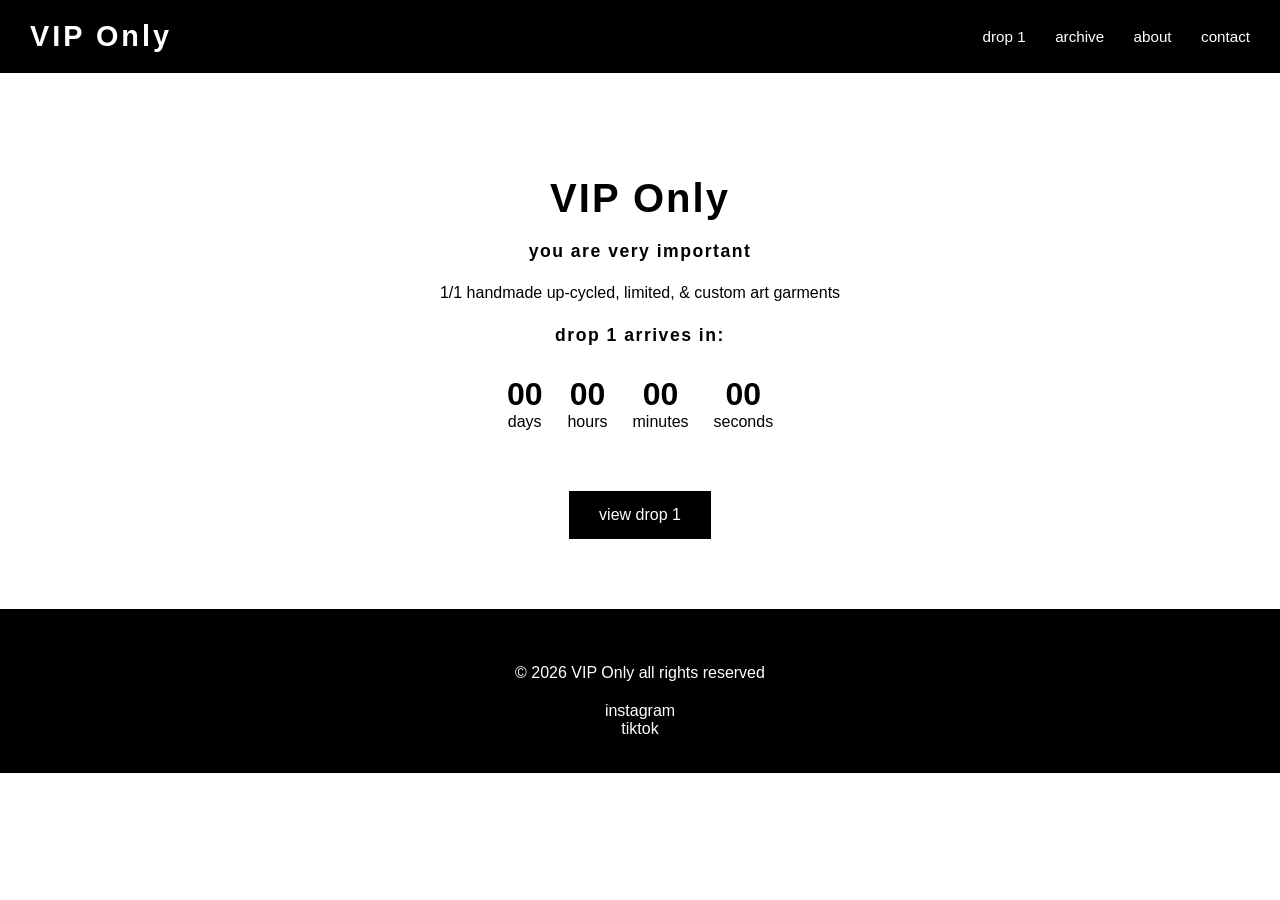
==== index.html @ 28bf60c9 "Update index.html" ====
<!DOCTYPE html>
<html lang="en">

<head>

    <meta charset="UTF-8">
    <meta name="viewport" content="width=device-width, initial-scale=1.0">

    <title>VIP Only | you are very important</title>

    <meta name="description" content="VIP Only drop 1, exclusive handmade 1/1 sustainable fashion">

    <link rel="stylesheet" href="style.css">

</head>


<body>


<header>

    <h1>VIP Only</h1>

<nav>
    <a href="drop.html">drop 1</a>
    <a href="archive.html">archive</a>
    <a href="about.html">about</a>
    <a href="contact.html">contact</a>
</nav>

</header>

<section class="hero">

    <h2>VIP Only</h2>

    <h3>you are very important</h3>

    <p>
        1/1 handmade 
        up-cycled, limited, & custom art garments
    </p>

    <div class="countdown">

        <h3>
            drop 1 arrives in:
        </h3>


        <div id="timer">

            <span>
                <strong id="days">00</strong>
                days
            </span>

            <span>
                <strong id="hours">00</strong>
                hours
            </span>

            <span>
                <strong id="minutes">00</strong>
                minutes
            </span>

            <span>
                <strong id="seconds">00</strong>
                seconds
            </span>

        </div>

    </div>

    <a class="button" href="drop.html">
        view drop 1
    </a>

</section>


    
<!--
        VIP Only creates exclusive handmade garments built around individuality,
        each piece is designed, crafted, and released only once,
        no restocks, no replicas, only originals
 
-->
    
<footer>
    <p>
        © 2026 VIP Only all rights reserved
    </p>
   <a href="https://www.instagram.com/viponly.shop/" target="_blank" rel="noopener">
    instagram
</a>
<br>
<a href="https://www.tiktok.com/@viponly.shop" target="_blank" rel="noopener">
    tiktok
</a>
</footer>

<script src="script.js"></script>

</body>

</html>
---- style.css ----
* {
    box-sizing: border-box;
}

body {
    margin: 0;
    font-family: Arial, Helvetica, sans-serif;
    background: white;
    color: black;
}

header {
    display: flex;
    justify-content: space-between;
    align-items: center;
    padding: 20px 30px;
    background: black;
    color: white;
    position: sticky;
    top: 0;
    z-index: 100;
}

nav a {
    margin-left: 25px;
    text-decoration: none;
    color: white;
    font-size: 0.95rem;
}

.hero {
    text-align: center;
    padding: 70px 20px;
}

.hero h2 {
    font-size: 2.5rem;
    margin-bottom: 15px;
}

.button {
    display: inline-block;
    margin-top: 30px;
    padding: 15px 30px;
    background: black;
    color: white;
    text-decoration: none;
}

.section {
    text-align: center;
    padding: 50px 20px;
}

/* product layout */
/* drop #001 horizontal layout */

.products {

    display: flex;

    gap: 20px;

    overflow-x: auto;

    justify-content: flex-start;

    padding: 20px 0;

    scroll-behavior: smooth;

    -webkit-overflow-scrolling: touch;

}


.product {

    width: 380px;

    flex-shrink: 0;

    text-align: center;

}
/* buttons */
button {
    padding: 12px 25px;
    border: none;
    background: black;
    color: white;
    cursor: pointer;
}

/* countdown */
#timer {
    display: flex;
    justify-content: center;
    gap: 25px;
    margin: 30px;
}

#timer span {

    display: flex;

    flex-direction: column;

}

#timer strong {
    font-size: 2rem;
}

/* VIP ONLY ARCHIVE SCROLL */
.archive-scroll {
    display: flex;
    gap: 12px;
    overflow-x: auto;
    padding: 15px 0;
    scroll-behavior: smooth;
    -webkit-overflow-scrolling: touch;
}

.archive-scroll img {
    width: 260px;
    height: 340px;
    object-fit: cover;
    flex-shrink: 0;
}

/* archive scrollbar */
.archive-scroll::-webkit-scrollbar {
    height: 8px;
}
.archive-scroll::-webkit-scrollbar-thumb {
    background: black;
}
.archive-scroll::-webkit-scrollbar-track {
    background: #eeeeee;
}
.products::-webkit-scrollbar {
    height: 8px;
}

.products::-webkit-scrollbar-thumb {
    background: black;
}

.products::-webkit-scrollbar-track {
    background: #eeeeee;
}
/* mobile */

h1 {
    letter-spacing: 3px;
    text-transform: none;
    font-size: 1.8rem;
    font-weight: 600;
}
h2 {
    letter-spacing: 2px;
    text-transform: none;
}
h3 {
    margin-top: 20px;
    letter-spacing: 1.5px;
    text-transform: none;
    font-size: 1.1rem;
}
p {
    line-height: 1.6;

}
/* larger images for drop and archive */

.product .archive-scroll img {

    width: 300px;

    height: 400px;

    object-fit: cover;

}
/* hide scrollbars */

.products,
.archive-scroll {

    scrollbar-width: none;

}


.products::-webkit-scrollbar,
.archive-scroll::-webkit-scrollbar {

    display: none;

}
/* drop product styling */

.product .button {

    margin-top: 15px;

}


.product p {

    margin: 8px 0;

}


.product h3 {

    text-transform: none;

}

/* luxury product cover image */
.cover-image {
    width: 100%;
    margin-bottom: 15px;
}

.cover-image img {
    width: 100%;
    height: 500px;
    object-fit: cover;
}

/* smaller detail images */
.product .archive-scroll img {
    width: 180px;
    height: 240px;
    object-fit: cover;
}

/* top navigation bar */
header h1 {
    color: white;
    margin: 0;
}
nav a {
    color: white;
}

/* bottom footer bar */
footer {
    background: black;
    color: white;
    text-align: center;
    padding: 35px;
}
footer a {
    margin: 10px;
    color: white;
    text-decoration: none;
}
/* ===========================
   ARCHIVE PAGE
=========================== */
.archive-grid {
    display: grid;
    grid-template-columns: repeat(auto-fit, minmax(300px, 1fr));
    gap: 25px;
    max-width: 1400px;
    margin: 60px auto;
    padding: 0 30px;
}
.archive-item {
    text-align: center;
}

.archive-item img {
    width: 100%;
    aspect-ratio: 3 / 4;
    object-fit: cover;
    display: block;
    border-radius: 0;
    cursor: pointer;
    transition: transform .3s ease, box-shadow .3s ease;
}

.archive-item img {
    transition:
    transform .5s ease,
    filter .5s ease;
}

.archive-item img:hover {
    transform: scale(1.05);
    filter: brightness(.92);
}
.archive-item h3 {
    margin: 18px 0 8px;
    letter-spacing: 2px;
}

.archive-item p {
    margin: 0;
    color: #666;
    font-size: .9rem;
    letter-spacing: 1px;
    text-transform: uppercase;
}

/* mobile */
@media (max-width:700px) {
    .archive-grid {
        grid-template-columns: 1fr;
        padding: 0 20px;
    
    .archive-scroll img {
        width: 220px;
        height: 300px;
    }

    .product {
        width: 300px;
    }

    .cover-image img {
        height: 380px;
    }

    .section {
        padding: 40px 15px;
    }

}
}
.archive-item:hover h3 {
    letter-spacing: 3px;
    transition: .3s ease;
}

.archive-item p {
    margin-top: 10px;
}
/* premium archive styling */

.archive-item {
    position: relative;
}


.archive-item h3 {
    font-size: 1.2rem;
    margin-top: 20px;
    letter-spacing: 2px;
}

.archive-item p {
    margin: 8px 0;
    color: black;
    font-size: .95rem;
    text-transform: none;
    letter-spacing: 1px;
}

.archive-item span {
    display: inline-block;
    margin-top: 8px;
    font-size: .75rem;
    letter-spacing: 2px;
    text-transform: uppercase;
    color: #777;
}
.view-piece {
    display:inline-block;
    margin-top:15px;
    font-size:.8rem;
    letter-spacing:2px;
    color:black;
    text-decoration:none;
    border-bottom:1px solid black;
}
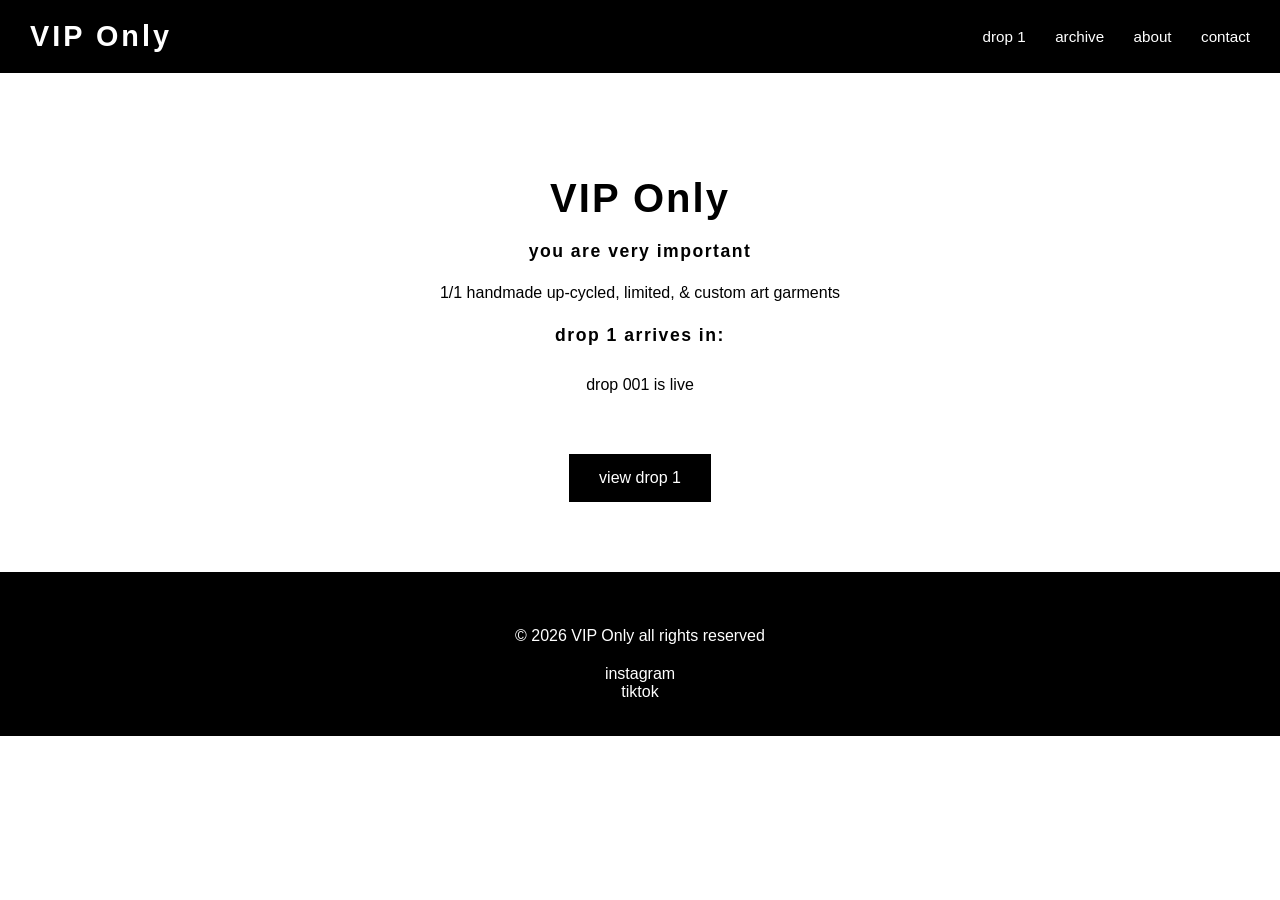
==== commit a238a611: "Update index.html" ====
--- a/index.html
+++ b/index.html
@@ -80,15 +80,6 @@
     </a>
 
 </section>
-
-
-    
-<!--
-        VIP Only creates exclusive handmade garments built around individuality,
-        each piece is designed, crafted, and released only once,
-        no restocks, no replicas, only originals
- 
--->
     
 <footer>
     <p>
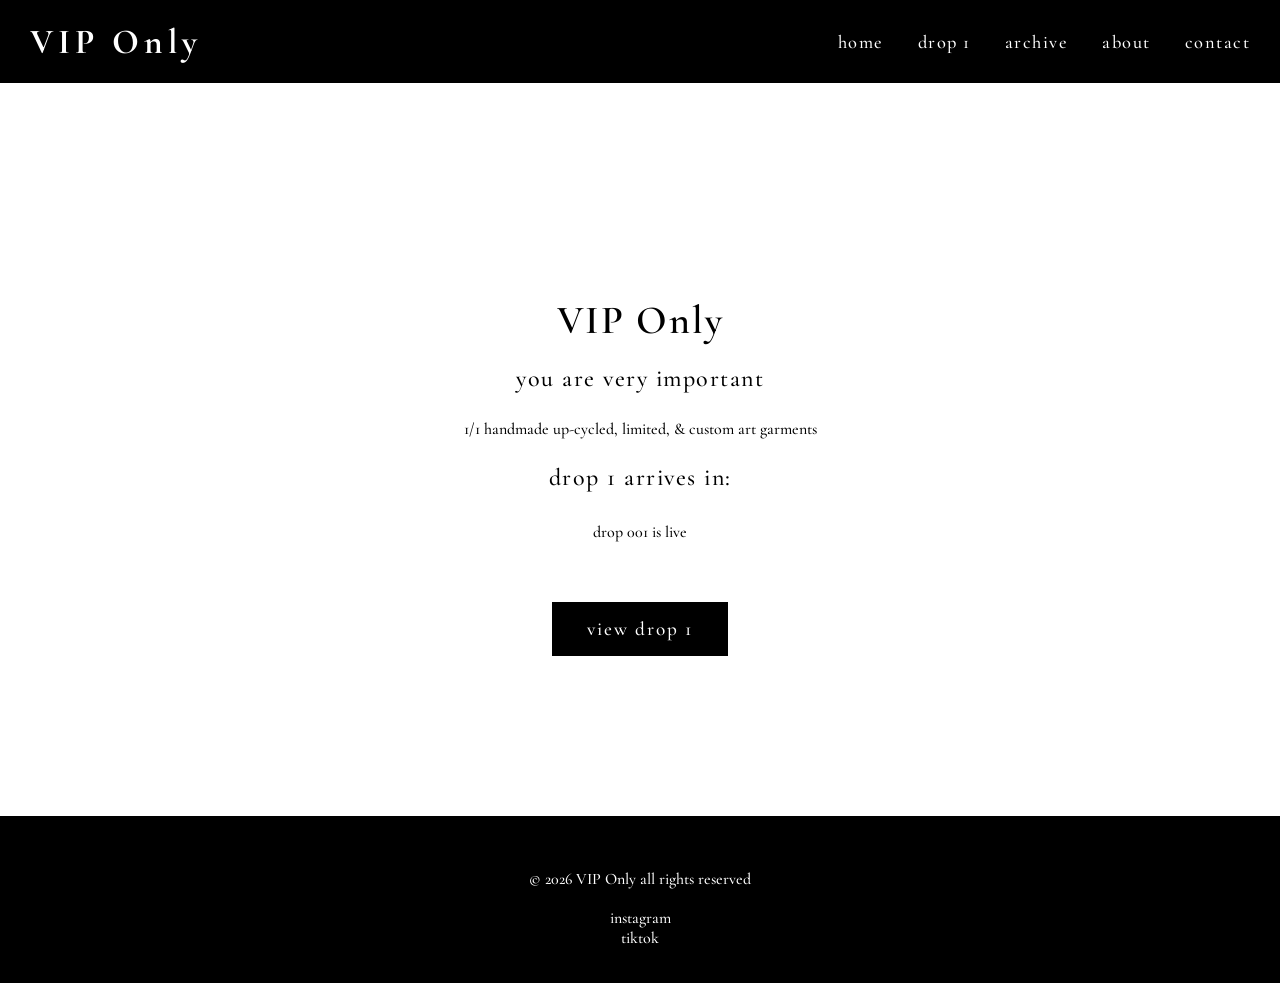
==== commit a0823f04: "Update index.html" ====
--- a/index.html
+++ b/index.html
@@ -9,6 +9,12 @@
     <title>VIP Only | you are very important</title>
 
     <meta name="description" content="VIP Only drop 1, exclusive handmade 1/1 sustainable fashion">
+
+    <link rel="preconnect" href="https://fonts.googleapis.com">
+
+    <link rel="preconnect" href="https://fonts.gstatic.com" crossorigin>
+
+    <link href="https://fonts.googleapis.com/css2?family=Cormorant+Garamond:wght@300;400;500;600;700&display=swap" rel="stylesheet">
 
     <link rel="stylesheet" href="style.css">
 
@@ -23,6 +29,7 @@
     <h1>VIP Only</h1>
 
 <nav>
+    <a href="index.html">home</a>
     <a href="drop.html">drop 1</a>
     <a href="archive.html">archive</a>
     <a href="about.html">about</a>
--- a/style.css
+++ b/style.css
@@ -4,11 +4,30 @@
 
 body {
     margin: 0;
-    font-family: Arial, Helvetica, sans-serif;
+    font-family: "Cormorant Garamond", serif;
     background: white;
     color: black;
-}
-
+    font-weight: 500;
+    -webkit-font-smoothing: antialiased;
+    -moz-osx-font-smoothing: grayscale;
+    animation: fadeIn .8s ease;
+}
+
+@keyframes fadeIn {
+    from {
+        opacity: 0;
+    }
+    to {
+        opacity: 1;
+    }
+}
+
+html {
+    scroll-behavior: smooth;
+}
+section {
+    scroll-margin-top: 90px;
+}
 header {
     display: flex;
     justify-content: space-between;
@@ -22,15 +41,24 @@
 }
 
 nav a {
-    margin-left: 25px;
+    font-family: "Cormorant Garamond", serif;
+    margin-left: 30px;
     text-decoration: none;
     color: white;
-    font-size: 0.95rem;
+    font-size: 1.15rem;
+    font-weight: 500;
+    letter-spacing: 1.5px;
+    text-transform: none;
+    transition: opacity 0.25s ease;
+}
+
+nav a:hover {
+    opacity: 0.7;
 }
 
 .hero {
     text-align: center;
-    padding: 70px 20px;
+    padding: 180px 20px 160px;
 }
 
 .hero h2 {
@@ -41,55 +69,62 @@
 .button {
     display: inline-block;
     margin-top: 30px;
-    padding: 15px 30px;
+    padding: 14px 34px;
     background: black;
     color: white;
     text-decoration: none;
-}
-
+    font-family: "Cormorant Garamond", serif;
+    font-size: 1.2rem;
+    font-weight: 500;
+    letter-spacing: 2px;
+    text-transform: none;
+    border: 1px solid black;
+    transition: all 0.3s ease;
+}
+.button:hover {
+    background: white;
+    color: black;
+    border: 1px solid black;
+}
 .section {
     text-align: center;
     padding: 50px 20px;
 }
 
-/* product layout */
-/* drop #001 horizontal layout */
+/*drop page*/
 
 .products {
-
-    display: flex;
-
+    display: flex;
     gap: 20px;
-
     overflow-x: auto;
-
     justify-content: flex-start;
-
     padding: 20px 0;
-
     scroll-behavior: smooth;
-
     -webkit-overflow-scrolling: touch;
-
-}
-
+}
 
 .product {
-
     width: 380px;
-
     flex-shrink: 0;
-
-    text-align: center;
-
+    text-align: center;
 }
 /* buttons */
 button {
-    padding: 12px 25px;
-    border: none;
+    padding: 14px 34px;
     background: black;
     color: white;
+    border: 1px solid black;
+    font-family: "Cormorant Garamond", serif;
+    font-size: 1.1rem;
+    font-weight: 500;
+    letter-spacing: 2px;
     cursor: pointer;
+    transition: all .3s ease;
+}
+
+button:hover {
+    background: white;
+    color: black;
 }
 
 /* countdown */
@@ -129,45 +164,35 @@
     flex-shrink: 0;
 }
 
-/* archive scrollbar */
-.archive-scroll::-webkit-scrollbar {
-    height: 8px;
-}
-.archive-scroll::-webkit-scrollbar-thumb {
-    background: black;
-}
-.archive-scroll::-webkit-scrollbar-track {
-    background: #eeeeee;
-}
-.products::-webkit-scrollbar {
-    height: 8px;
-}
-
-.products::-webkit-scrollbar-thumb {
-    background: black;
-}
-
-.products::-webkit-scrollbar-track {
-    background: #eeeeee;
-}
 /* mobile */
 
 h1 {
-    letter-spacing: 3px;
-    text-transform: none;
-    font-size: 1.8rem;
+    font-family: "Cormorant Garamond", serif;
+    font-size: 2.2rem;
+    letter-spacing: 5px;
+    font-weight: 700;
+    text-transform: none;
+    margin: 0;
+}
+
+h2 {
+    font-family: "Cormorant Garamond", serif;
+    font-size: 3rem;
     font-weight: 600;
-}
-h2 {
-    letter-spacing: 2px;
-    text-transform: none;
-}
+    letter-spacing: 2px;
+    text-transform: none;
+    margin-bottom: 15px;
+}
+
 h3 {
+    font-family: "Cormorant Garamond", serif;
+    font-size: 1.5rem;
+    font-weight: 500;
+    letter-spacing: 1.5px;
+    text-transform: none;
     margin-top: 20px;
-    letter-spacing: 1.5px;
-    text-transform: none;
-    font-size: 1.1rem;
-}
+}
+
 p {
     line-height: 1.6;
 
@@ -192,12 +217,9 @@
 
 }
 
-
 .products::-webkit-scrollbar,
 .archive-scroll::-webkit-scrollbar {
-
     display: none;
-
 }
 /* drop product styling */
 
@@ -231,6 +253,7 @@
     width: 100%;
     height: 500px;
     object-fit: cover;
+    image-rendering: auto;
 }
 
 /* smaller detail images */
@@ -245,9 +268,6 @@
     color: white;
     margin: 0;
 }
-nav a {
-    color: white;
-}
 
 /* bottom footer bar */
 footer {
@@ -264,6 +284,7 @@
 /* ===========================
    ARCHIVE PAGE
 =========================== */
+/* premium archive styling */
 .archive-grid {
     display: grid;
     grid-template-columns: repeat(auto-fit, minmax(300px, 1fr));
@@ -274,46 +295,58 @@
 }
 .archive-item {
     text-align: center;
-}
-
+    position: relative;
+}
 .archive-item img {
     width: 100%;
     aspect-ratio: 3 / 4;
     object-fit: cover;
     display: block;
-    border-radius: 0;
     cursor: pointer;
-    transition: transform .3s ease, box-shadow .3s ease;
-}
-
+    border-radius: 0px;
+    transition: transform .5s ease, filter .5s ease;
+    image-rendering: auto;
+}
+.archive-item img:hover {
+    transform: scale(1.03);
+    filter: brightness(.95);
+}
+.archive-item p {
+    margin: 10px 0;
+    color: black;
+    font-size: .95rem;
+    letter-spacing: 1px;
+    text-transform: none;
+}
+.archive-item:hover h3 {
+    letter-spacing: 3px;
+    transition: .3s ease;
+}
+.archive-item h3 {
+    font-size: 1.2rem;
+    margin: 18px 0 8px;
+    letter-spacing: 2px;
+    transition: letter-spacing .3s ease;
+}
+.archive-item span {
+    display: inline-block;
+    margin-top: 8px;
+    font-size: .75rem;
+    letter-spacing: 2px;
+    text-transform: none;
+    color: #777;
+}
+.cover-image img,
+.archive-scroll img,
 .archive-item img {
-    transition:
-    transform .5s ease,
-    filter .5s ease;
-}
-
-.archive-item img:hover {
-    transform: scale(1.05);
-    filter: brightness(.92);
-}
-.archive-item h3 {
-    margin: 18px 0 8px;
-    letter-spacing: 2px;
-}
-
-.archive-item p {
-    margin: 0;
-    color: #666;
-    font-size: .9rem;
-    letter-spacing: 1px;
-    text-transform: uppercase;
-}
-
+    border-radius: 4px;
+}
 /* mobile */
 @media (max-width:700px) {
     .archive-grid {
         grid-template-columns: 1fr;
         padding: 0 20px;
+    }
     
     .archive-scroll img {
         width: 220px;
@@ -331,46 +364,8 @@
     .section {
         padding: 40px 15px;
     }
-
-}
-}
-.archive-item:hover h3 {
-    letter-spacing: 3px;
-    transition: .3s ease;
-}
-
-.archive-item p {
-    margin-top: 10px;
-}
-/* premium archive styling */
-
-.archive-item {
-    position: relative;
-}
-
-
-.archive-item h3 {
-    font-size: 1.2rem;
-    margin-top: 20px;
-    letter-spacing: 2px;
-}
-
-.archive-item p {
-    margin: 8px 0;
-    color: black;
-    font-size: .95rem;
-    text-transform: none;
-    letter-spacing: 1px;
-}
-
-.archive-item span {
-    display: inline-block;
-    margin-top: 8px;
-    font-size: .75rem;
-    letter-spacing: 2px;
-    text-transform: uppercase;
-    color: #777;
-}
+}
+
 .view-piece {
     display:inline-block;
     margin-top:15px;
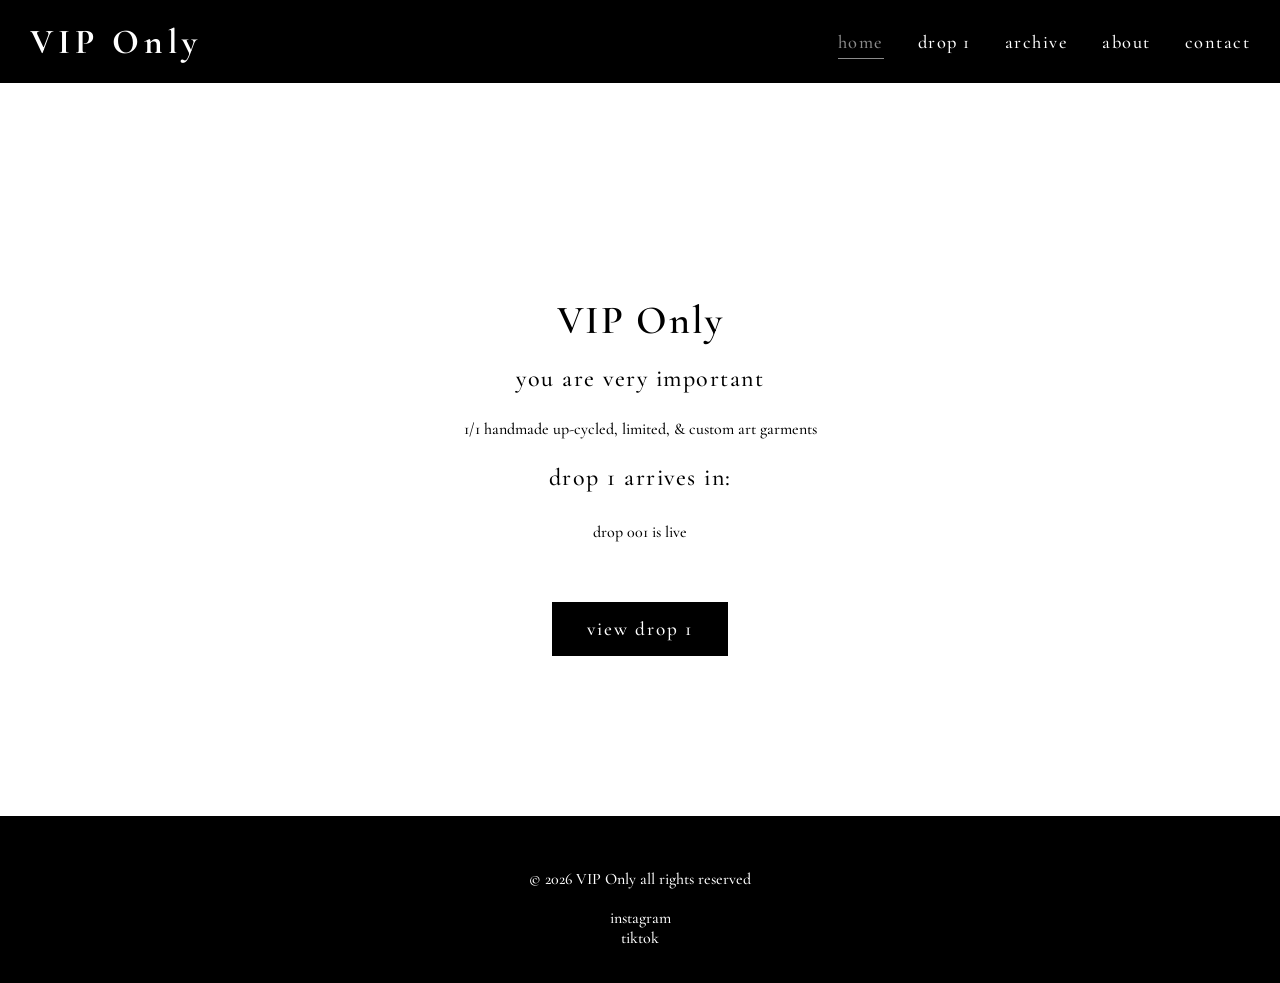
==== commit 34bbe73d: "Update index.html" ====
--- a/index.html
+++ b/index.html
@@ -18,6 +18,8 @@
 
     <link rel="stylesheet" href="style.css">
 
+    <link rel="icon" type="image/png" href="images/logo.png">
+
 </head>
 
 
@@ -29,7 +31,7 @@
     <h1>VIP Only</h1>
 
 <nav>
-    <a href="index.html">home</a>
+    <a class="active" href="index.html">home</a>
     <a href="drop.html">drop 1</a>
     <a href="archive.html">archive</a>
     <a href="about.html">about</a>
--- a/style.css
+++ b/style.css
@@ -55,7 +55,11 @@
 nav a:hover {
     opacity: 0.7;
 }
-
+nav a.active {
+    opacity: 0.55;
+    border-bottom: 1px solid white;
+    padding-bottom: 5px;
+}
 .hero {
     text-align: center;
     padding: 180px 20px 160px;
@@ -346,8 +350,24 @@
     .archive-grid {
         grid-template-columns: 1fr;
         padding: 0 20px;
-    }
-    
+        header {
+            position: sticky;
+            top: 0;
+            flex-direction: column;
+            gap: 15px;
+            padding: 20px;
+        }
+        nav {
+            display: flex;
+            flex-wrap: wrap;
+            justify-content: center;
+            gap: 15px;
+        }
+        nav a {
+            margin-left: 0;
+            font-size: 1rem;
+        }
+    }
     .archive-scroll img {
         width: 220px;
         height: 300px;
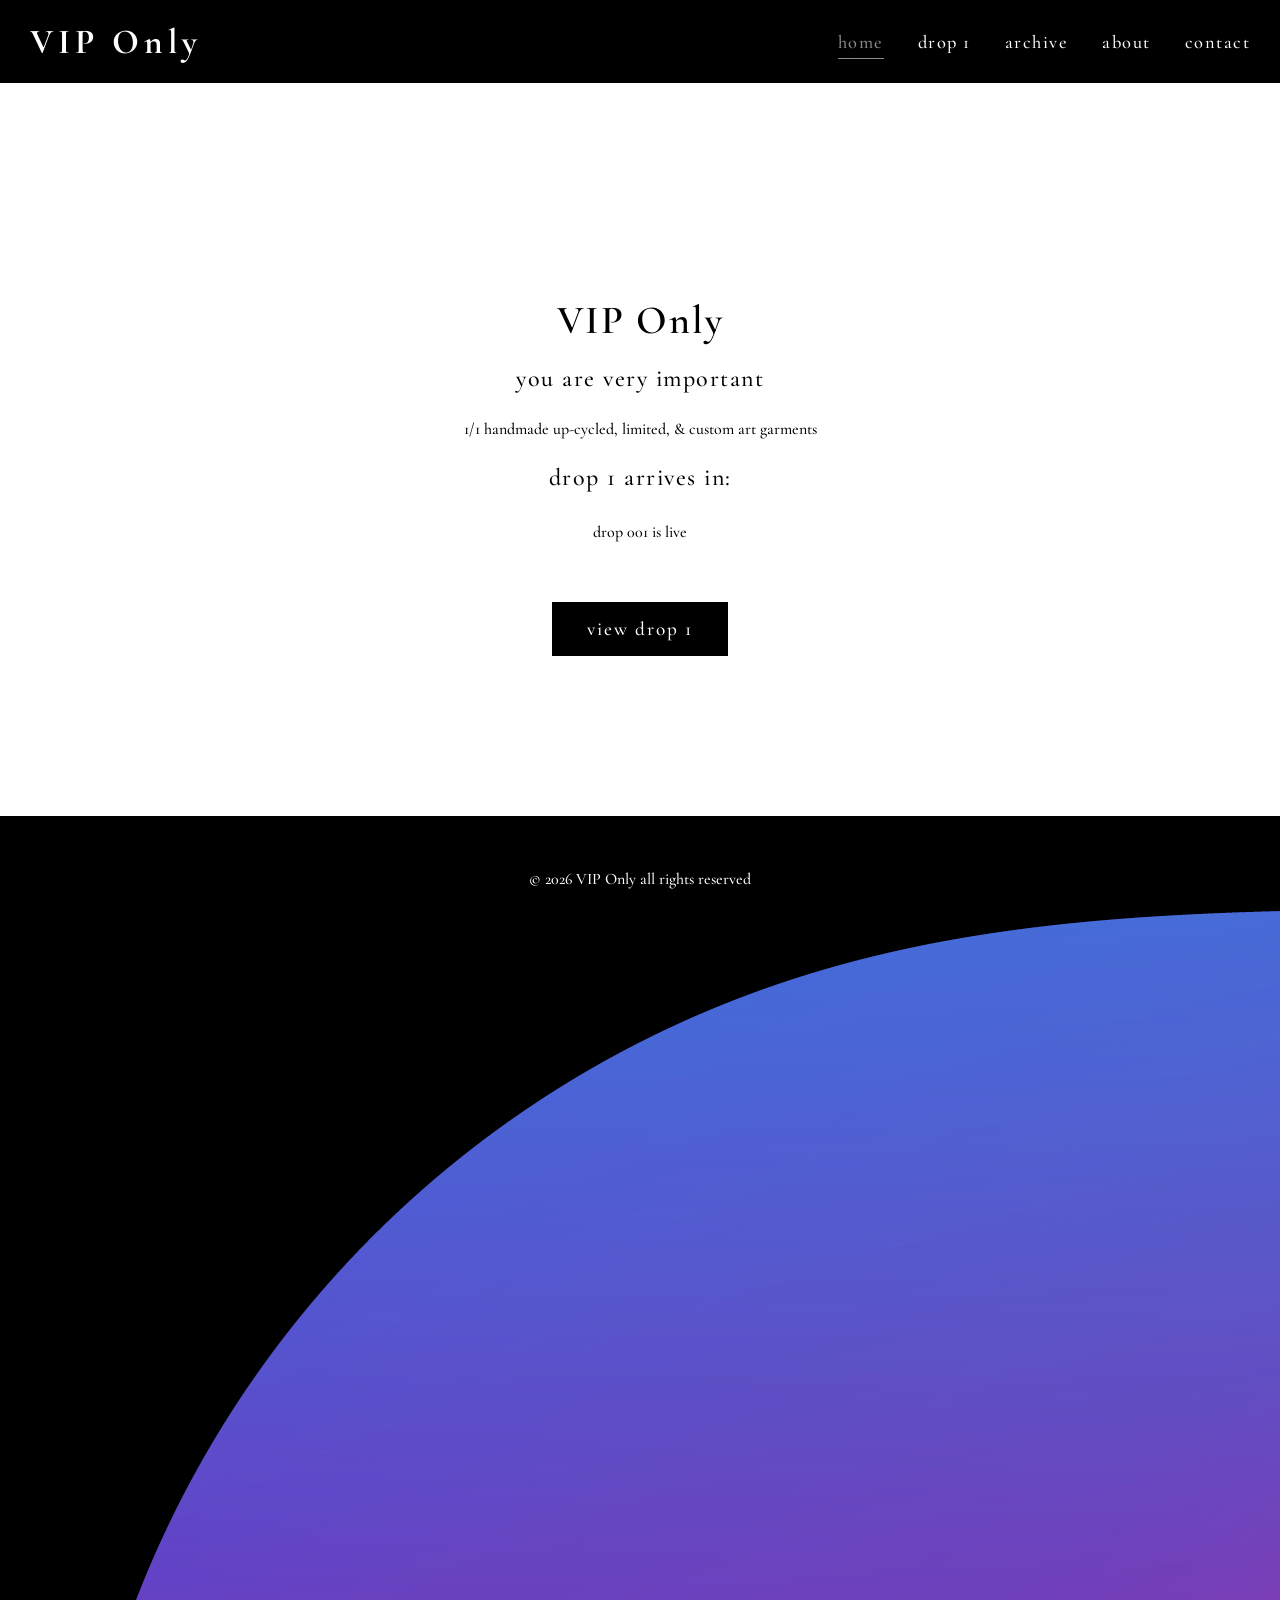
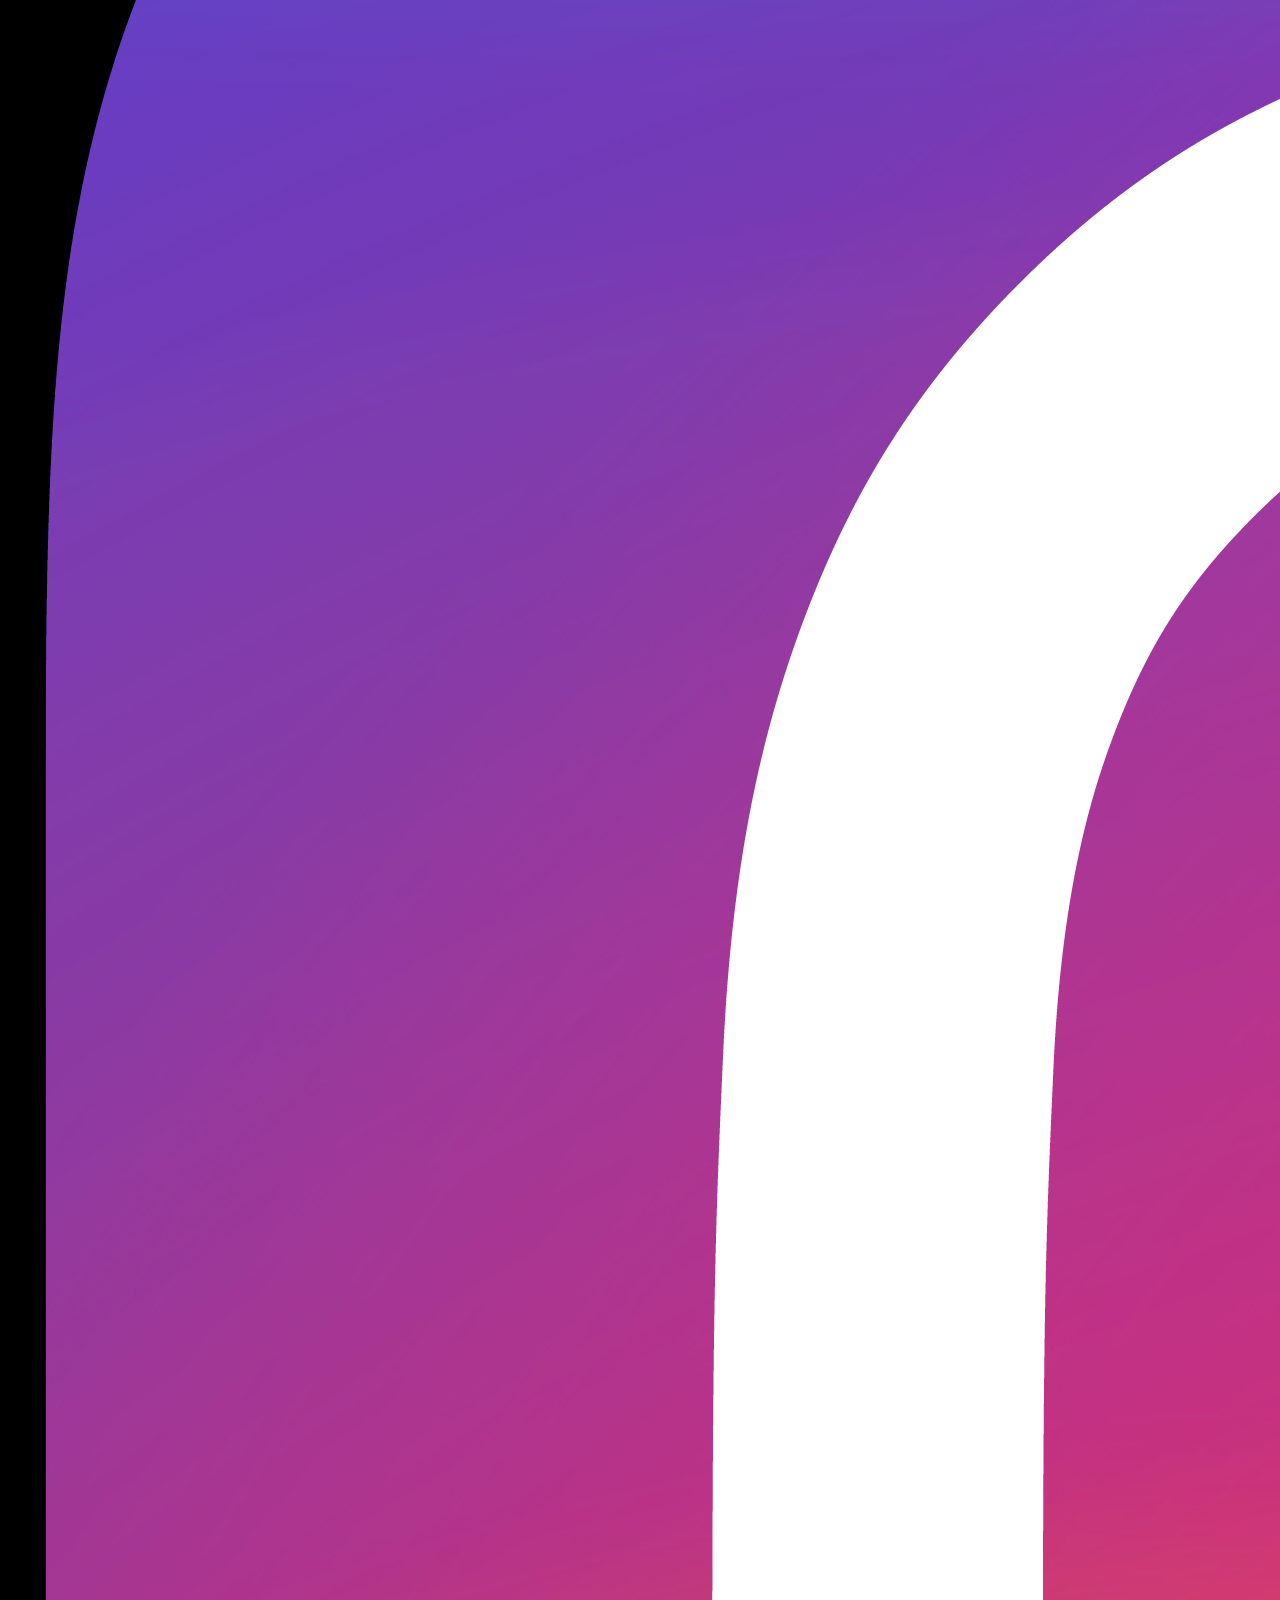
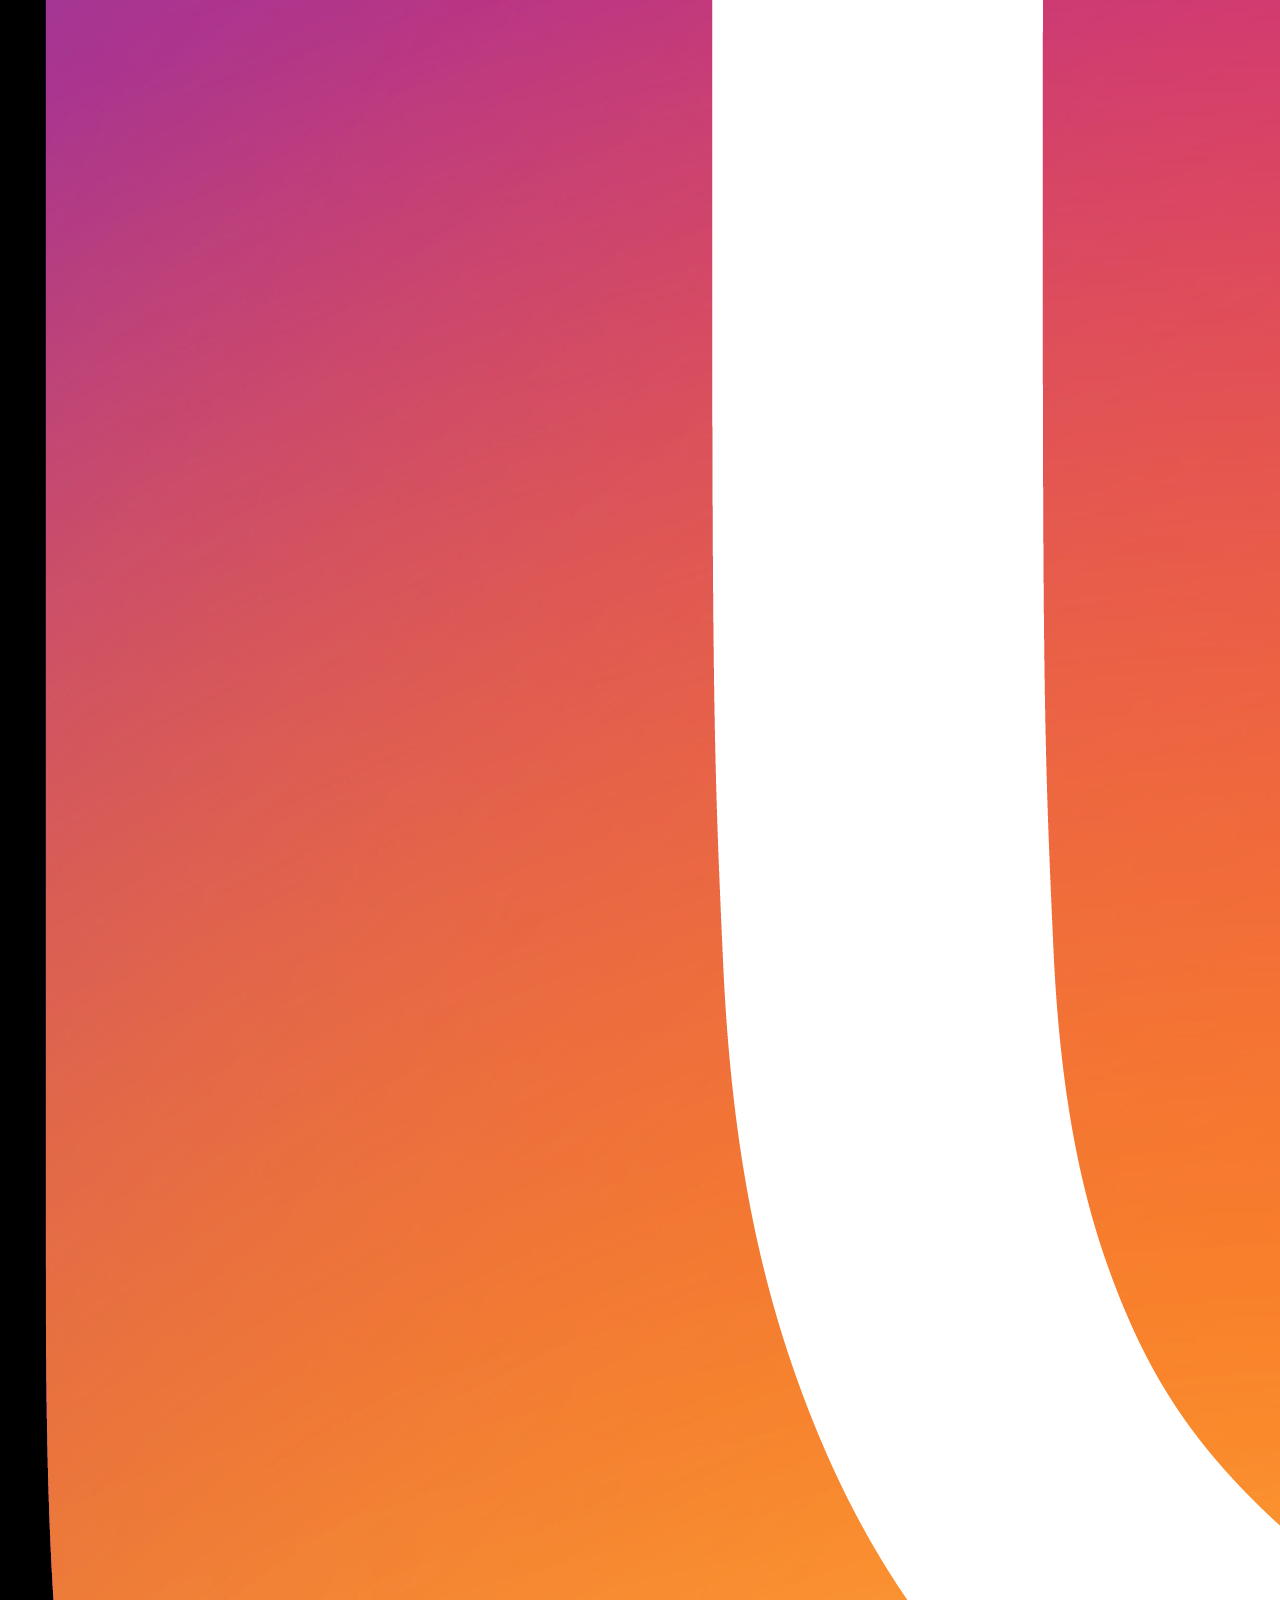
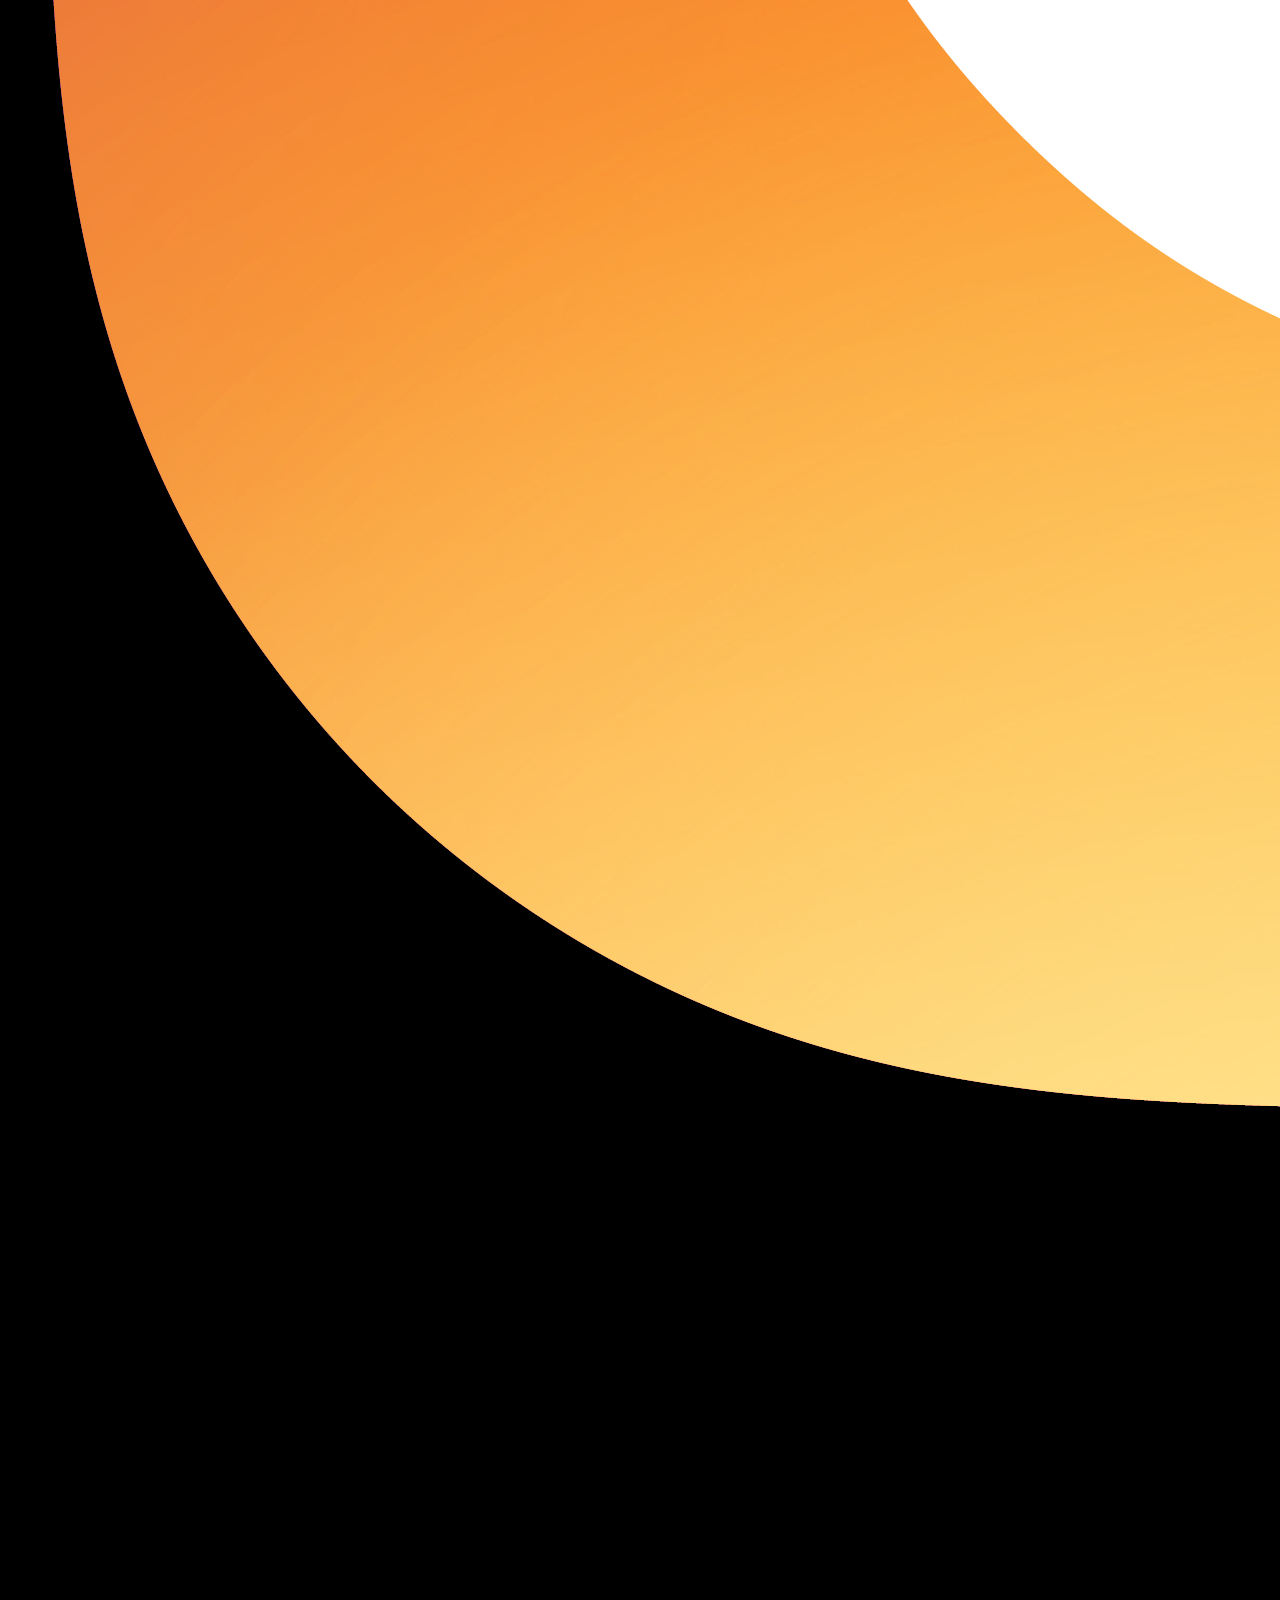
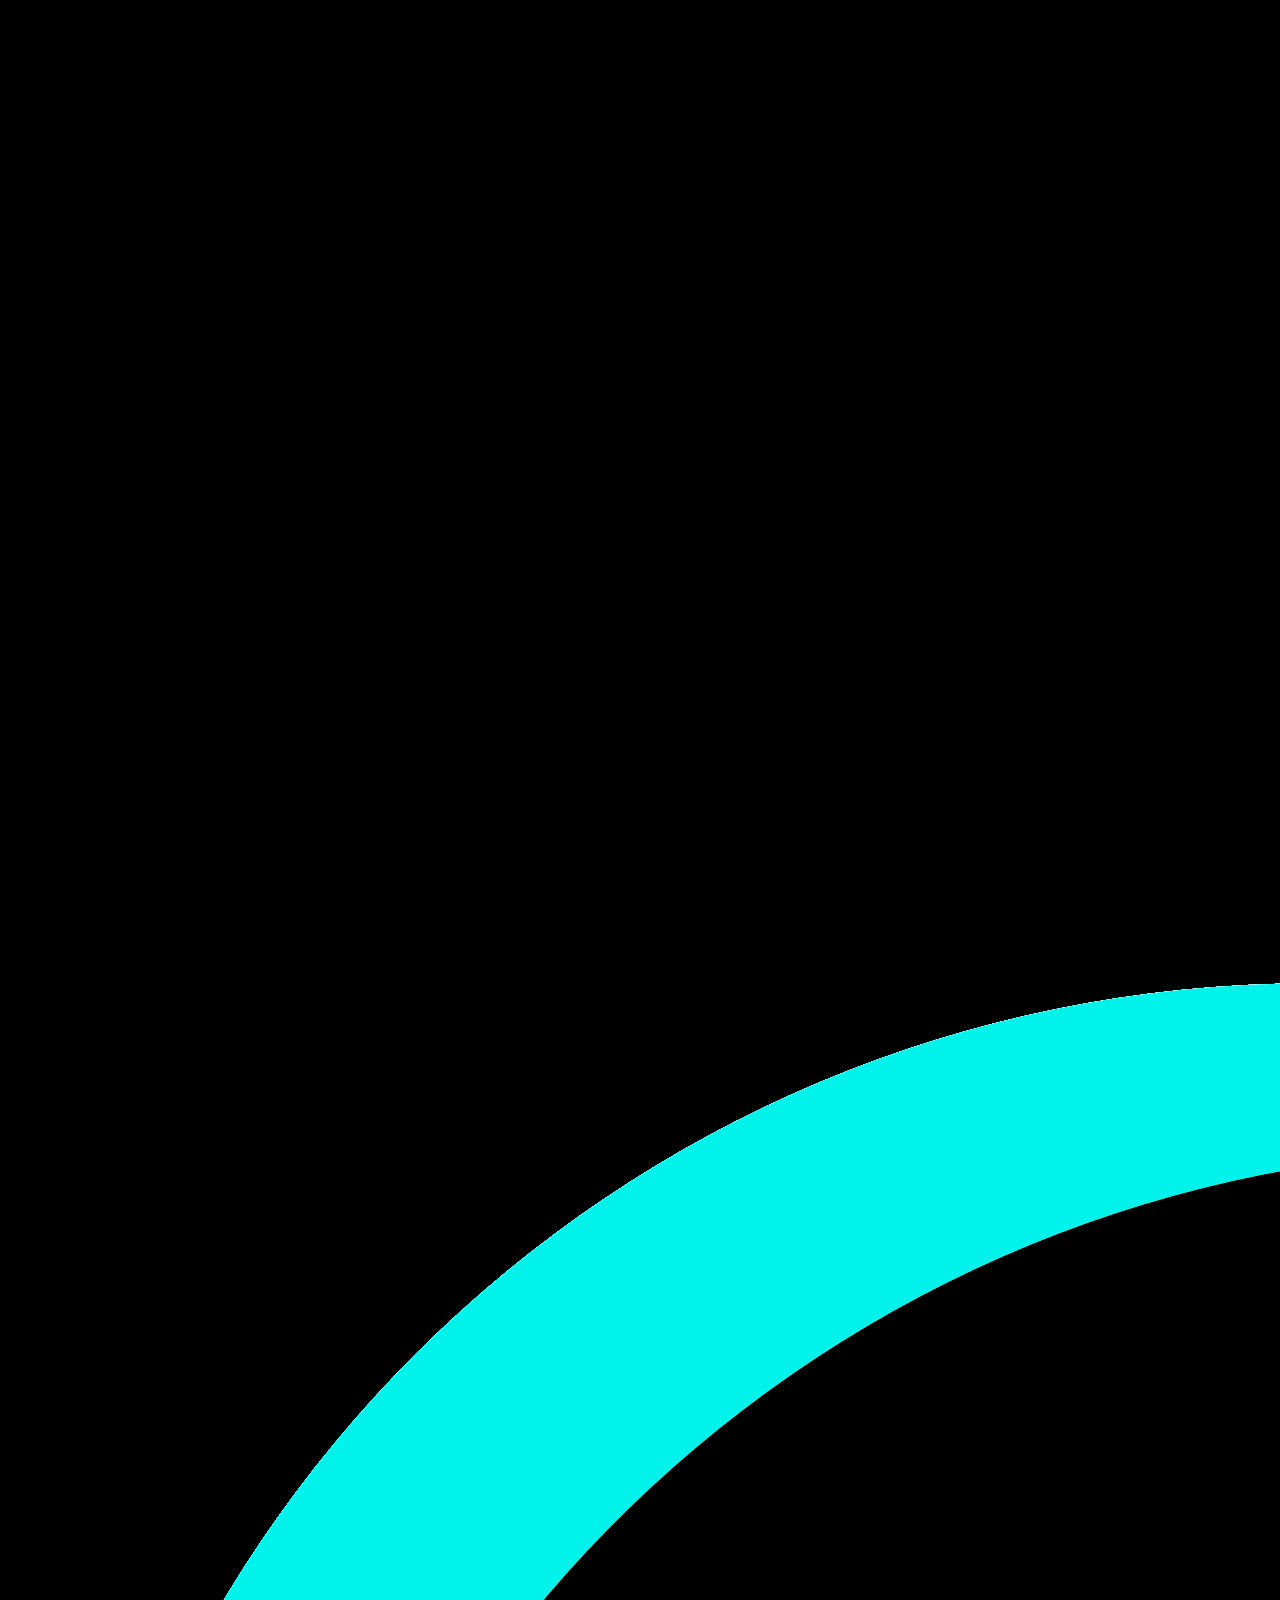
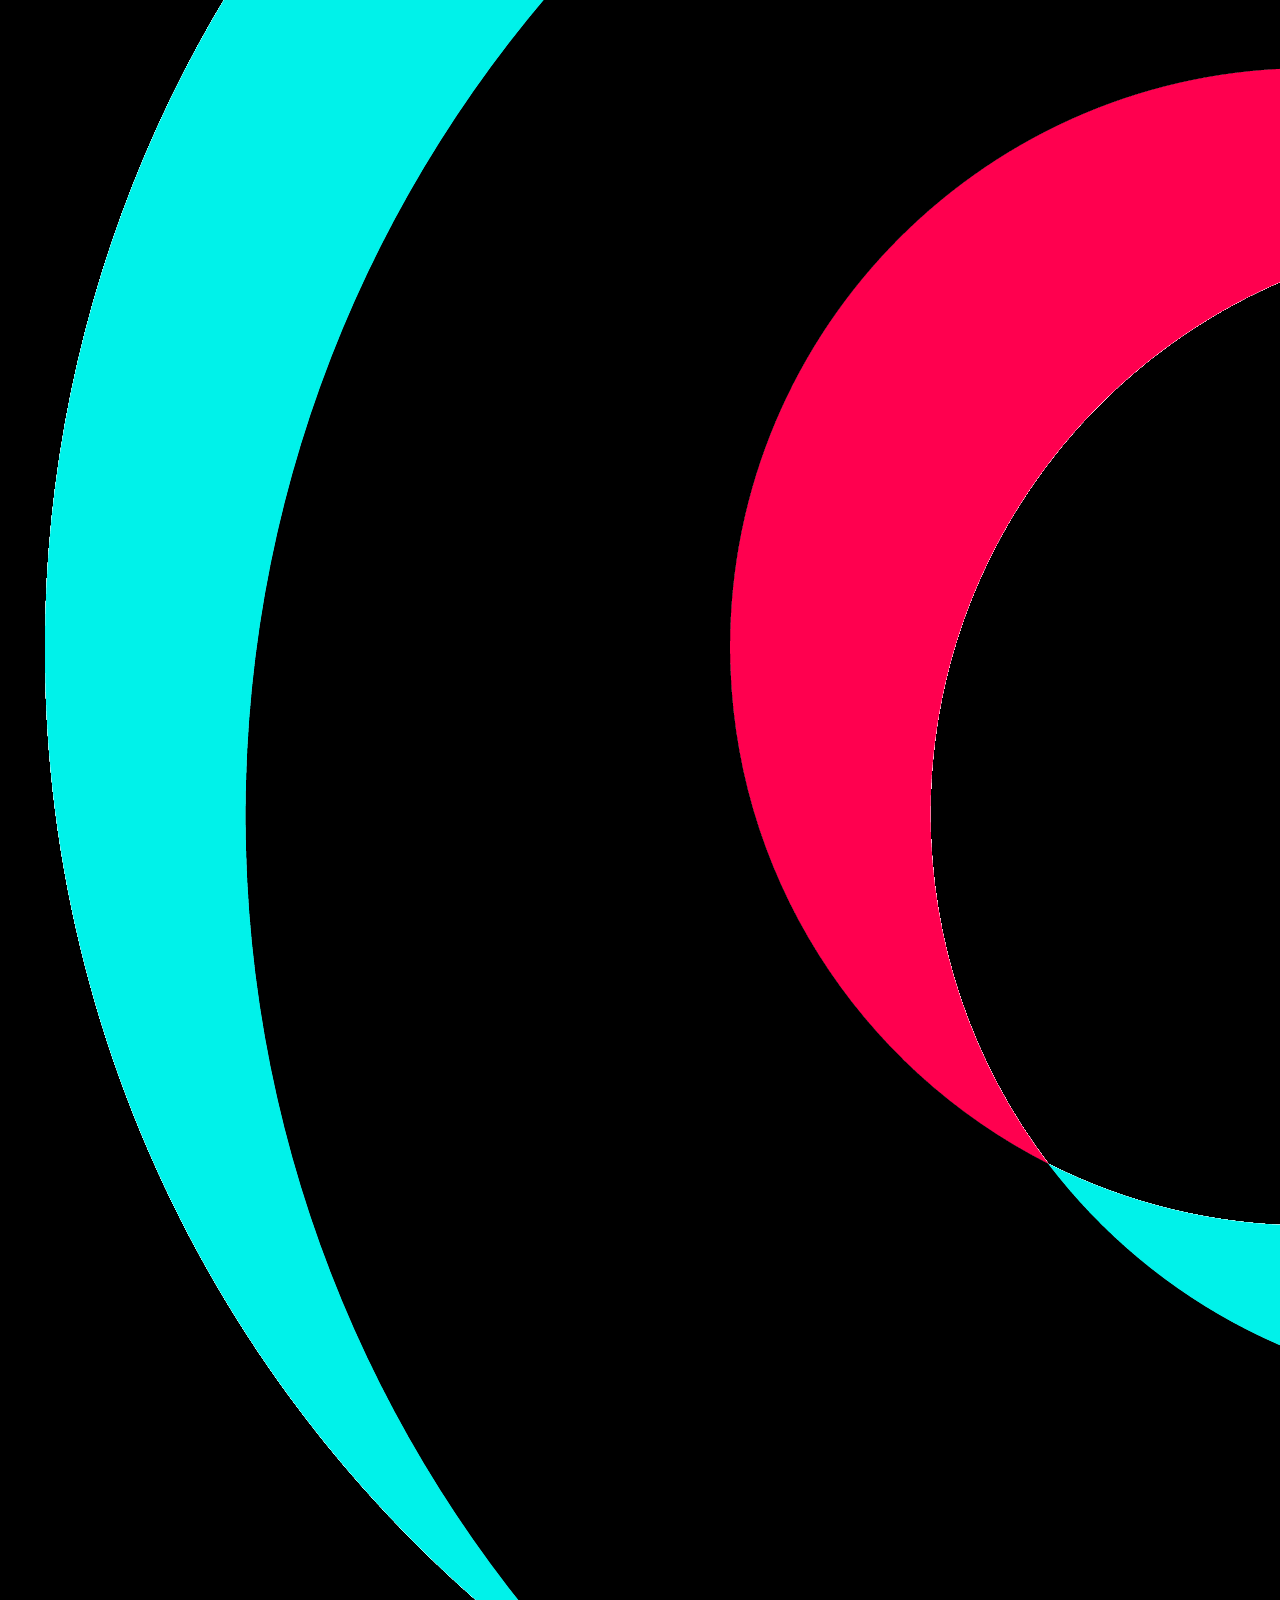
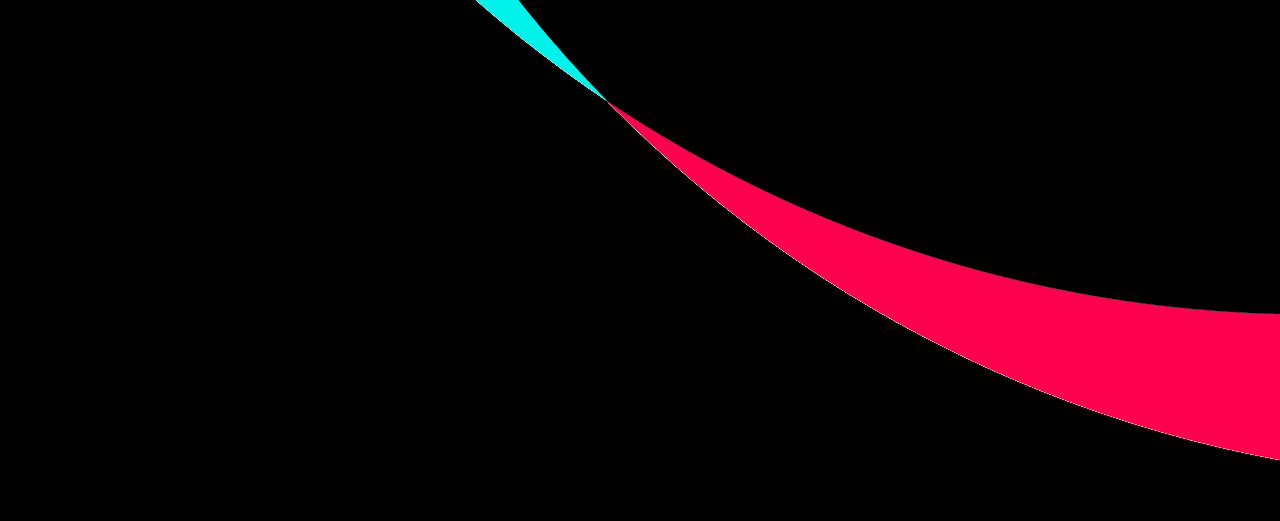
==== commit b6b40d49: "Update index.html" ====
--- a/index.html
+++ b/index.html
@@ -94,13 +94,16 @@
     <p>
         © 2026 VIP Only all rights reserved
     </p>
-   <a href="https://www.instagram.com/viponly.shop/" target="_blank" rel="noopener">
-    instagram
+  
+
+<a href="https://www.instagram.com/viponly.shop/" target="_blank" rel="noopener">
+    <img src="images/instagram.png" alt="Instagram">
 </a>
-<br>
+
 <a href="https://www.tiktok.com/@viponly.shop" target="_blank" rel="noopener">
-    tiktok
+    <img src="images/tiktok.png" alt="TikTok">
 </a>
+    
 </footer>
 
 <script src="script.js"></script>
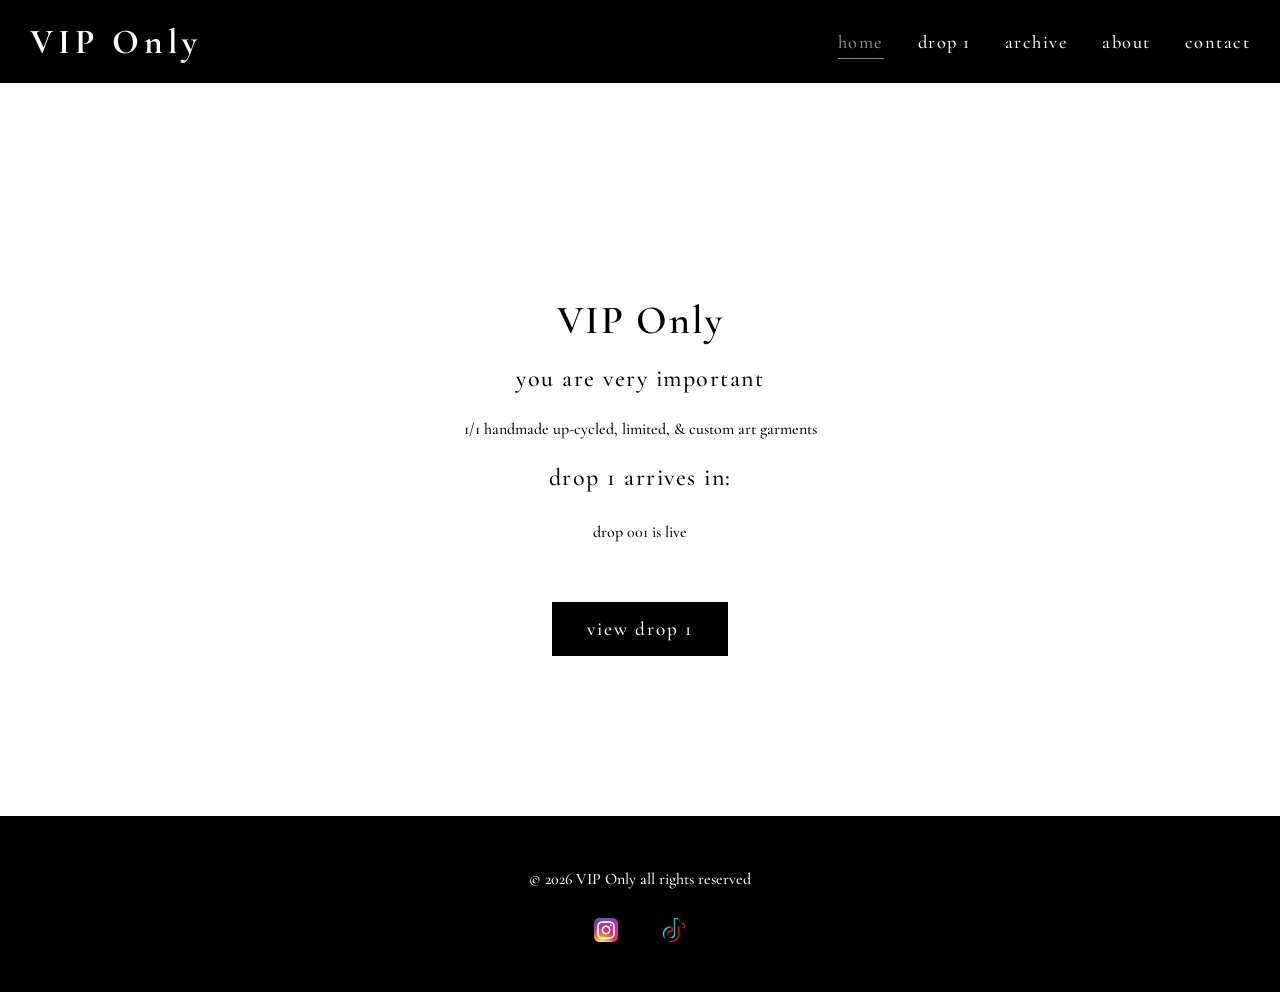
==== commit ee8e3b20: "Update index.html" ====
--- a/index.html
+++ b/index.html
@@ -18,7 +18,8 @@
 
     <link rel="stylesheet" href="style.css">
 
-    <link rel="icon" type="image/png" href="images/logo.png">
+    <link rel="icon" type="image/png" sizes="512x512" href="images/logo.png">
+    <link rel="apple-touch-icon" href="images/logo.png">
 
 </head>
 
--- a/style.css
+++ b/style.css
@@ -395,3 +395,40 @@
     text-decoration:none;
     border-bottom:1px solid black;
 }
+footer img {
+    width: 28px;
+    height: 28px;
+    object-fit: contain;
+    margin: 10px;
+    transition: opacity .3s ease, transform .3s ease;
+}
+
+footer img:hover {
+    opacity: .7;
+    transform: scale(1.1);
+}
+.social-icons img {
+    width: 30px;
+    height: 30px;
+    object-fit: contain;
+    margin: 12px;
+    transition: opacity .3s ease, transform .3s ease;
+}
+
+.social-icons img:hover {
+    opacity: .65;
+    transform: scale(1.1);
+}
+
+footer img {
+    width: 24px;
+    height: 24px;
+    object-fit: contain;
+    margin: 10px;
+    transition: opacity .3s ease, transform .3s ease;
+}
+
+footer img:hover {
+    opacity: .65;
+    transform: scale(1.1);
+}
